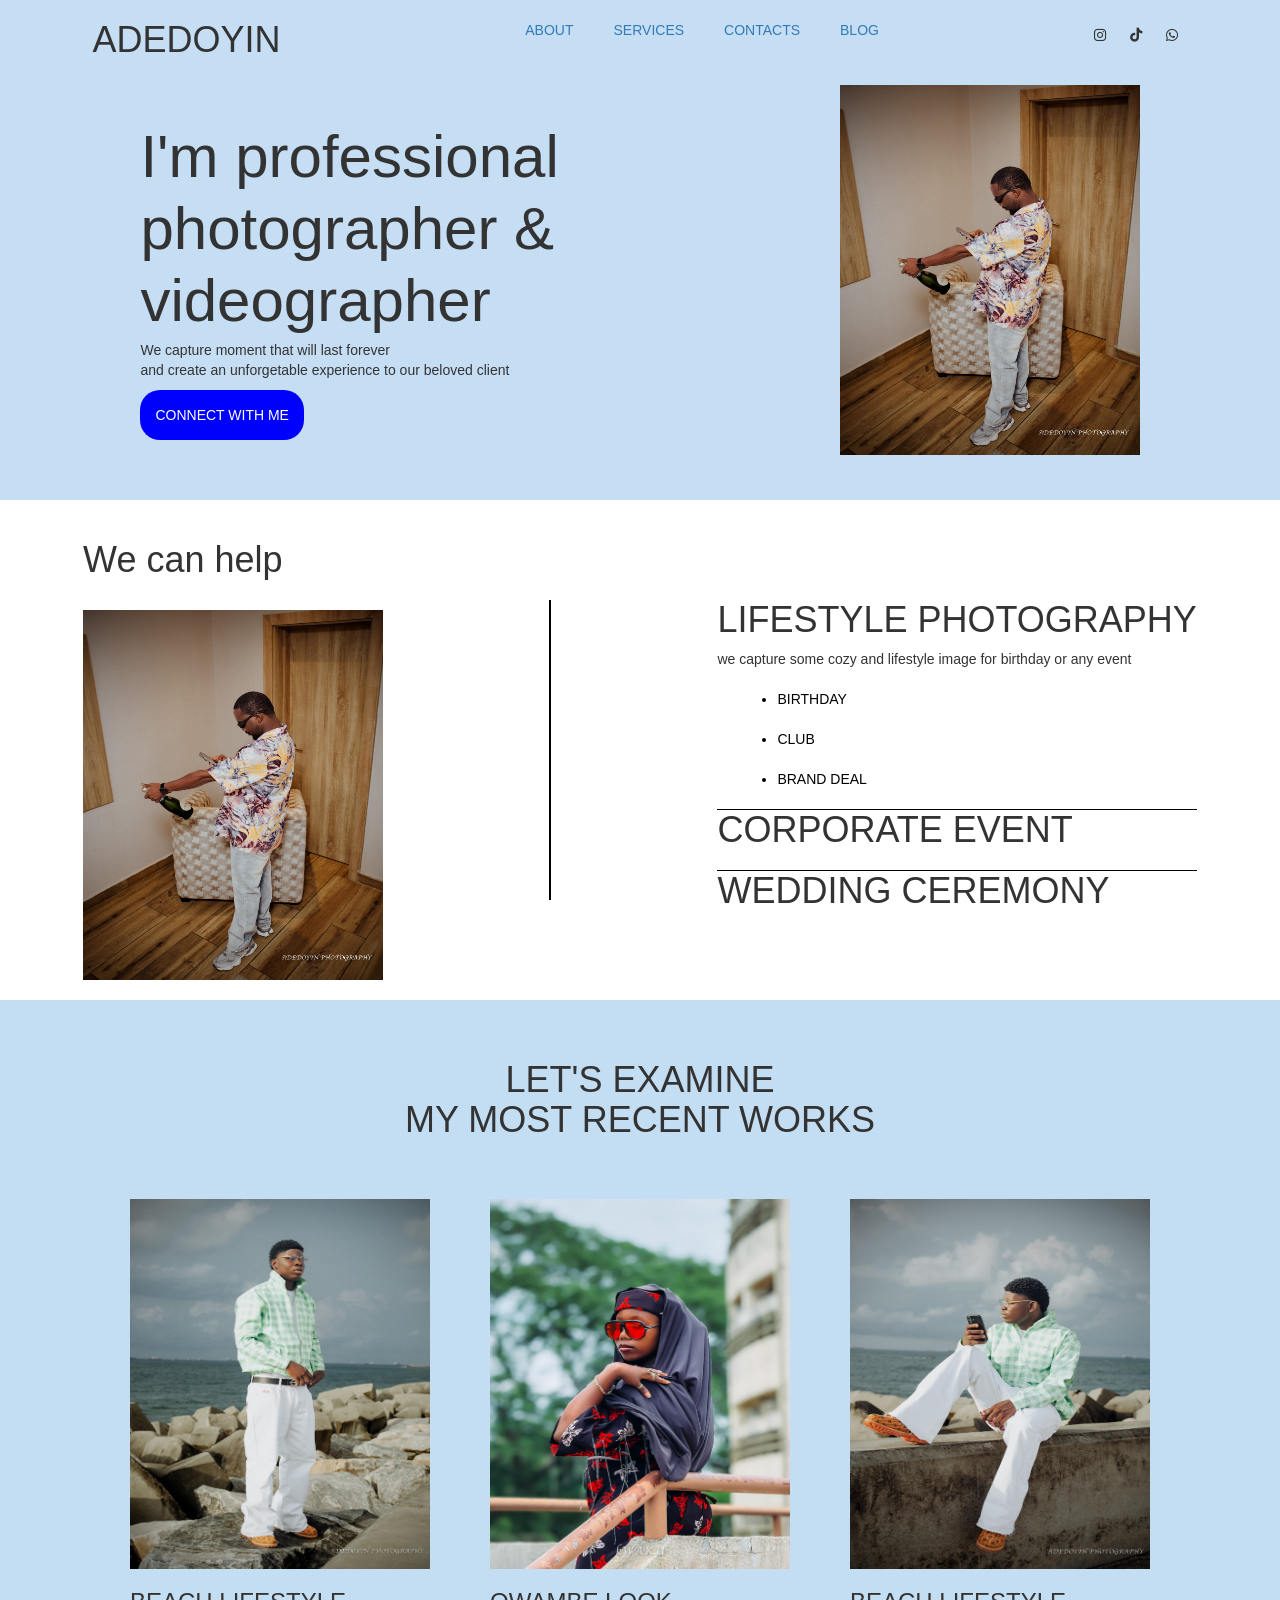
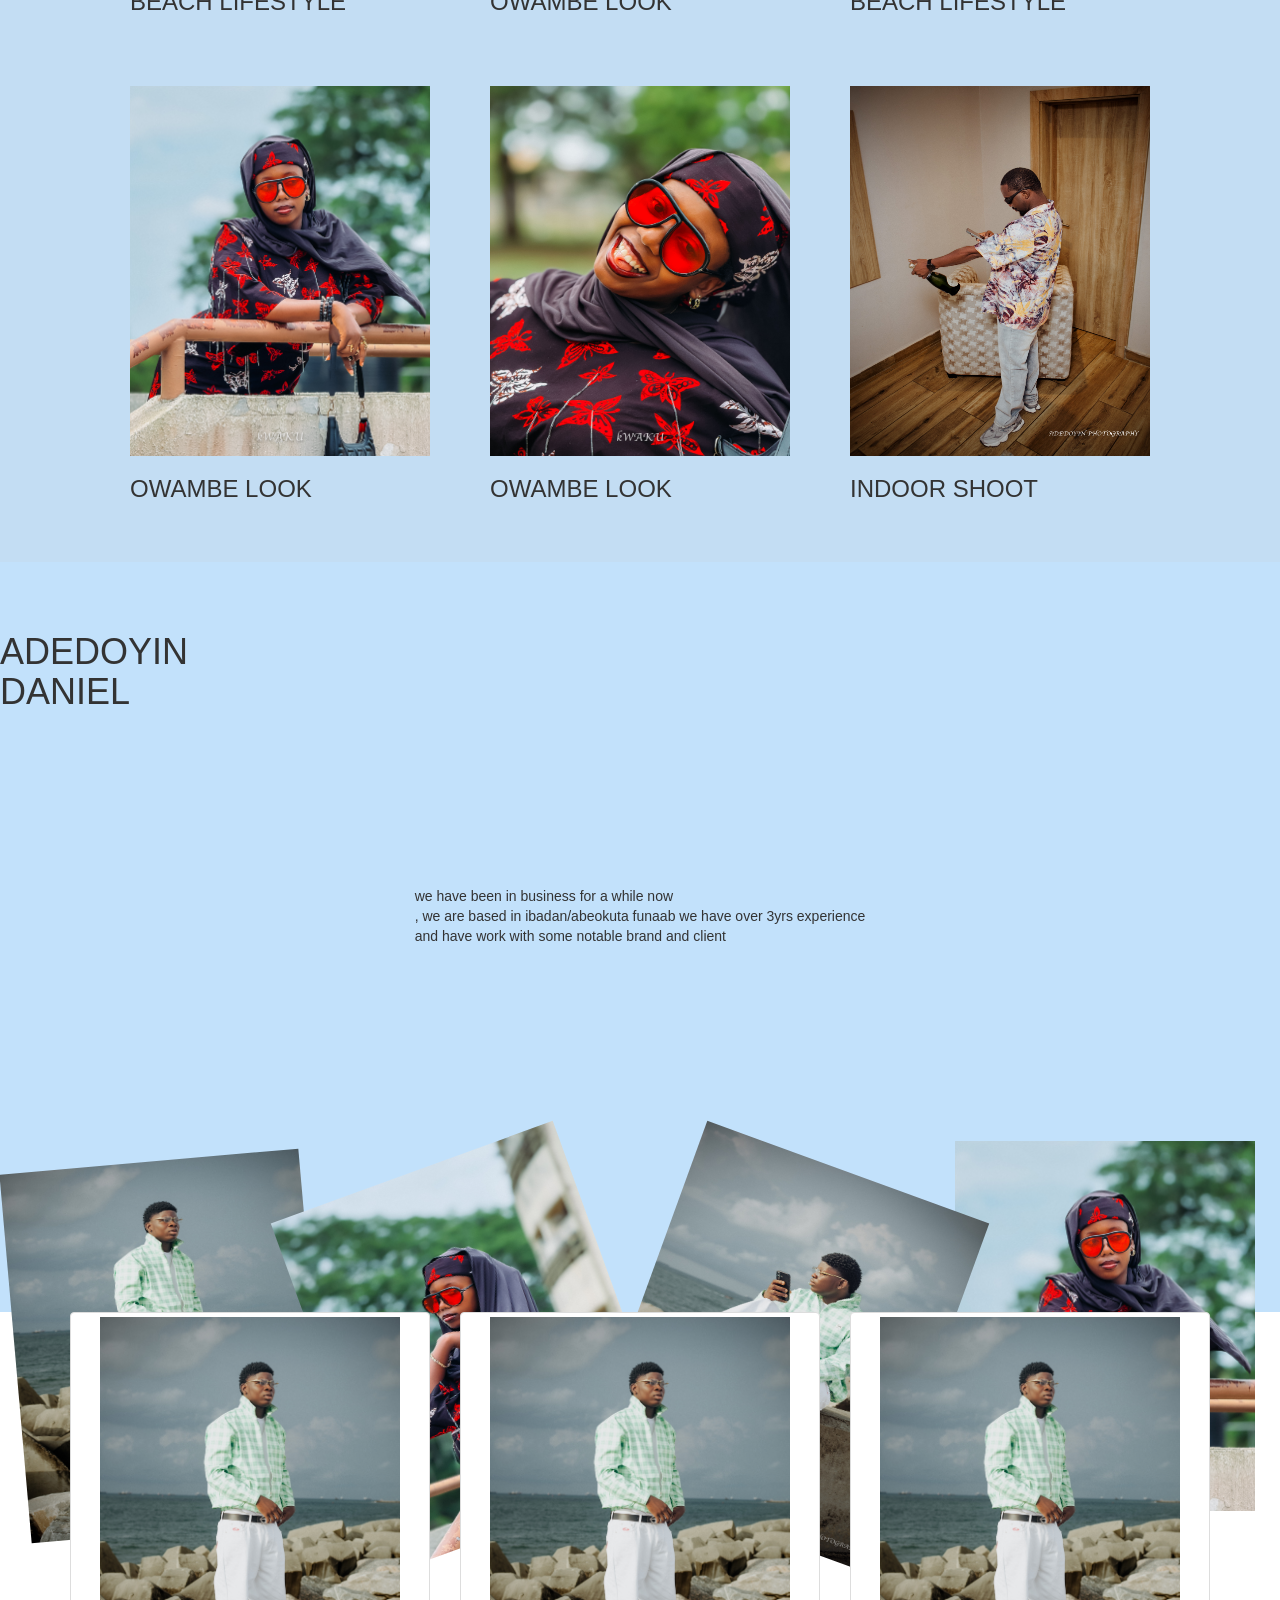
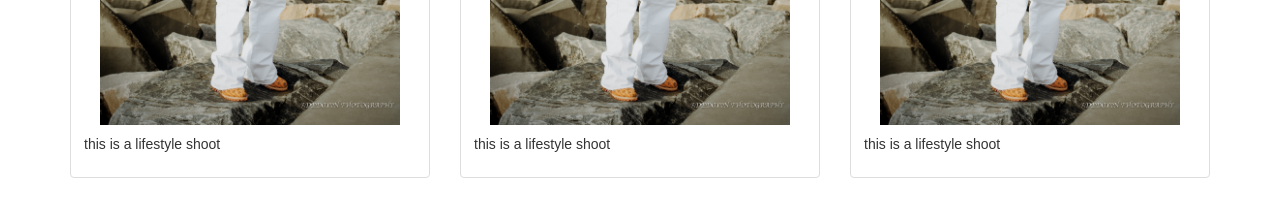
==== index.html @ 8db21506 "first commit" ====
<!DOCTYPE html>
<html lang="en">
<head>
    <meta charset="UTF-8">
    <meta name="viewport" content="width=device-width, initial-scale=1.0">
    <title>Portfolio</title>
    <link rel="stylesheet" href="style.css">
<link
      rel="stylesheet"
      href="https://cdnjs.cloudflare.com/ajax/libs/font-awesome/6.5.0/css/all.min.css"
    /> 
    <link rel="stylesheet" href="https://maxcdn.bootstrapcdn.com/bootstrap/3.4.1/css/bootstrap.min.css">
</head>   

<body>
    <div class="hero-section">
        <div class="nav-bar">


            <h1>ADEDOYIN</h1>

            <div >
                <ul class="links">
                <li><a href="">about</a></li>
                <li><a href="">services</a></li>
                <li><a href="">contacts</a></li>
                <li><a href="">blog</a></li>
            </ul>
            </div>


            <div class="icons">
                <i class="fa-brands fa-instagram"></i>
                <i class="fa-brands fa-tiktok"></i>
                <i class="fa-brands fa-whatsapp"></i>
            </div>
        </div>


        <div class="myinfo"> 
            <div class="info">
                <h1 class="about-me"> I'm professional <br>photographer & <br>videographer</h1>
                <p class="para">We capture moment that will last forever <br>and create an unforgetable experience to our beloved client</p>
                <button class="contact">Connect with me</button>
            
            </div>
            <div class="img">
                <img src="image/6.jpg" alt="">
            </div>
        </div>

    </div>
    <!--this the end of hero-section-->
    <div class="our-help">
        <div class="help">
            <h1>We can help</h1><br>
            <img src="image/6.jpg" alt="">

        </div>

        <div class="border">
            
        </div>
        <div class="part">
            <h1 class="lp">lifestyle photography</h1>
            <p>we capture some cozy and lifestyle image for birthday or any event</p>
            <ul>
                <li>birthday</li>
                <li>club</li>
                <li>brand deal</li>
            </ul>
            <h1 class="other">Corporate event</h1>
            <h1 class="other">wedding ceremony</h1>
        </div>

    </div>
    <!--this is the end of our help-->
    <div class="previous">
        <h1 class="recent">Let's examine <br>my most recent works</h1>

        <div class="img-wrap">
<div class="image">
            <img src="image/2.jpg" alt="">
            <h3 class="text-wrap">beach lifestyle</h3>
        </div>
        <div class="image">
            <img src="image/3.jpg" alt="">
            <h3 class="text-wrap">owambe look</h3>
        </div>
        <div class="image">
            <img src="image/1.jpg" alt="">
            <h3 class="text-wrap">beach lifestyle</h3>
        </div>
        <div class="image">
            <img src="image/4.jpg" alt="">
            <h3 class="text-wrap">owambe look</h3>
        </div>
        <div class="image">
            <img src="image/5.jpg" alt="">
            <h3 class="text-wrap">owambe look</h3>
        </div>
        <div class="image">
            <img src="image/6.jpg" alt="">
            <h3 class="text-wrap">indoor shoot</h3>
        </div>
        </div>
    </div>
    <!--this is the end of most recent works-->
    <div class="years">
         
        <div class="me">
           <h1>Adedoyin <br> Daniel </h1> 
        </div>

        <div class="exp">
        <p>we have been in business for a while now <br> , we are based in ibadan/abeokuta funaab 
            we have over 3yrs experience  <br>and have work with some notable brand and client
        </p>
        </div>

        <div class="pics">
             <div class="pic1">
            <img src="image/2.jpg" alt="">
        </div>
        <div class="pic3">
            <img src="image/3.jpg" alt="">
        </div>
        <div class="pic4">
            <img src="image/1.jpg" alt="">
        </div>
        <div class="pic5">
            <img src="image/4.jpg" alt="">
        </div>
        </div>
    </div>

      <!--the thumbail-->
        <div class="container">
            <div class="row">
                <div class="col-md-4">
                 <div class="thumbnail">
                <img src="image/2.jpg" alt="">
                <div class="caption">
                    <p>this is a lifestyle shoot </p>
                </div>
            </div>
            </div>
            <div class="col-md-4">
                 <div class="thumbnail">
                <img src="image/2.jpg" alt="">
                <div class="caption">
                    <p>this is a lifestyle shoot </p>
                </div>
            </div>
            </div>
            <div class="col-md-4">
                 <div class="thumbnail">
                <img src="image/2.jpg" alt="">
                <div class="caption">
                    <p>this is a lifestyle shoot </p>
                </div>
            </div>
            </div>
            </div>
        </div>

    



</body>
</html>
---- style.css ----
body{
    margin: 0;
    color: black;
}

.nav-bar{
    display: flex;
    align-items: center;
    justify-content: space-around;

}
.links{
    display: flex;
    flex-direction: row;
    list-style-type:none;
    justify-content: space-between;
}

li{
    margin: 20px;
    text-transform: uppercase;
    color: black;
}
a{
    text-decoration: none;
    color: black;
}
i{
    margin: 10px;
}

.hero-section{
    background-color: rgb(198, 222, 244);
    height: 500px;
    align-items: center;
    justify-content: center;


}


.myinfo{
    height: 400px;
    display: flex;
    justify-content: space-around;
    align-items: center;
}
img{
    height: 370px;
    width: 300px;
}


.about-me{
    font-size: 60px;
    line-height: 1.2;
    margin-bottom: 0;
}

.para{
    margin-top: 3px;
}
.contact{
    border: none;
    background-color: blue;
    color:white;
    border-radius: 20px;
    padding: 15px;
    text-transform: uppercase;
}

.our-help{
    display: flex;
    align-items: center;
    justify-content: space-around;
    background-color: rgb(255, 255, 255);
    height: 500px;
}
.help{
    justify-content: space-around;
}

.border{
    border-left: 2px solid black;
    height: 300px;
}
.lp{
    text-transform: uppercase;
}
.other{
    border-top: 1px solid black;
    text-transform: uppercase;

}

.img-wrap{
    justify-content: center;
    align-content: center;
    flex-wrap: wrap;
    padding: 20px;
    display: flex;
    flex-direction: row;
}

.image{
    margin: 30px;
}
.text-wrap{
    text-transform: uppercase;
}


.recent{
    text-align: center;
    text-transform: uppercase;
    
}
.previous{
    background-color: rgb(195, 221, 243);
    padding-top : 40px ;
}
.exp{
   height: 400px;
    display: flex;
    justify-content: space-around;
    align-items: center;
}

.abt{
    display: flex;
   
    flex-direction: row;
    justify-content: space-around;

}
.years{
    background-color: rgb(194, 225, 251);
    height: 750px;
}
.me{
    
    flex-direction: row;
    padding-top: 50px;
    text-transform: uppercase;
}
.pics{
   margin-bottom: 20px;
    justify-content: center;
    flex-wrap: inherit;
    display: flex;
    flex-direction: row;
    padding: 20px;
    transform: rotate();
    position: relative;
}


.pic3{
    transform: rotate(-20deg) ;
    justify-content: center;
    flex-wrap: inherit;
    display: flex;
    flex-direction: row;
    padding: 20px;
    transform: rotate();
    margin-left: -30px;
    position: relative;
}
.pic1{
    transform: rotate(-5deg) ;
    justify-content: center;
    flex-wrap: inherit;
    display: flex;
    flex-direction: row;
    padding: 20px;
    transform: rotate();
    margin-left: -30px;
    position: relative;
}
.pic4{
    transform: rotate(20deg) ;
    justify-content: center;
    flex-wrap: inherit;
    display: flex;
    flex-direction: row;
    padding: 20px;
    transform: rotate();
    margin-left: -30px;
    position: relative;
}
.pic2{
    transform: rotate(-15deg) ;
    justify-content: center;
    flex-wrap: inherit;
    display: flex;
    flex-direction: row;
    padding: 20px;
    transform: rotate();
    margin-left: -30px;
    position: relative;
}
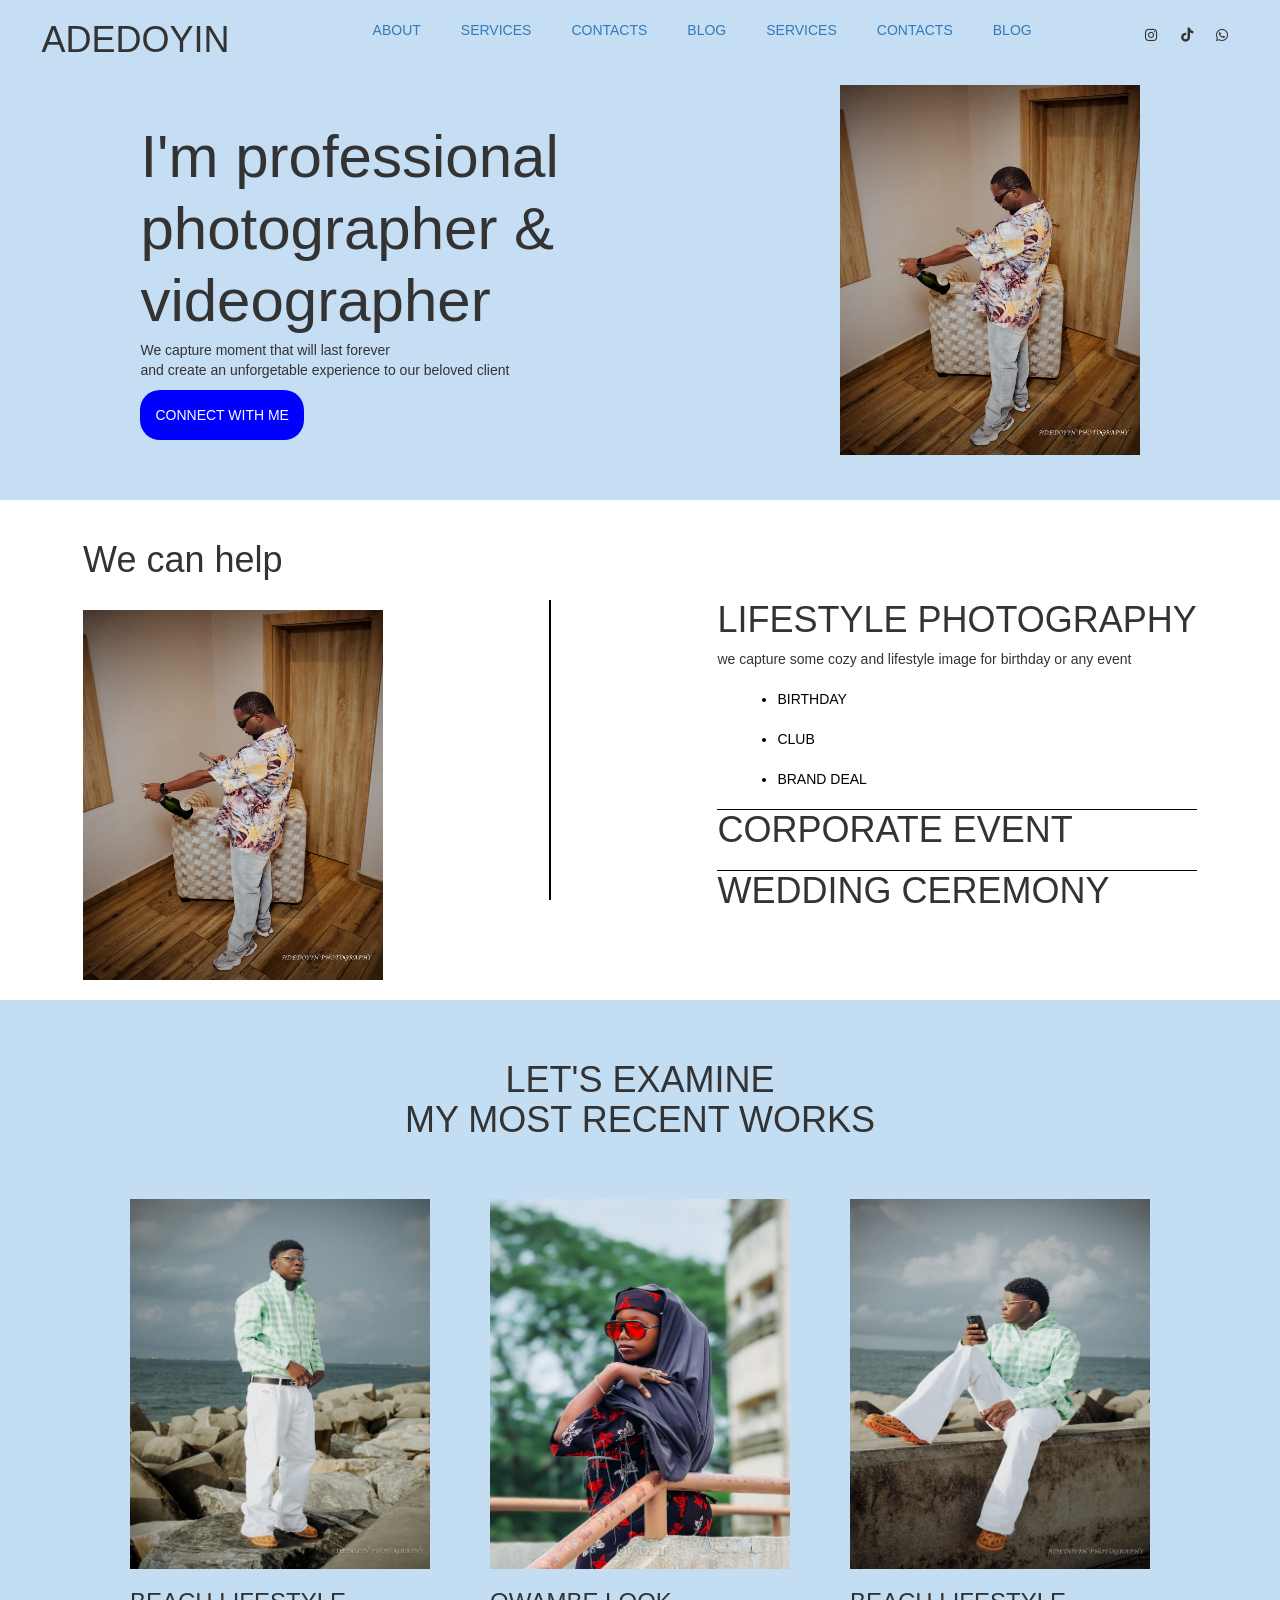
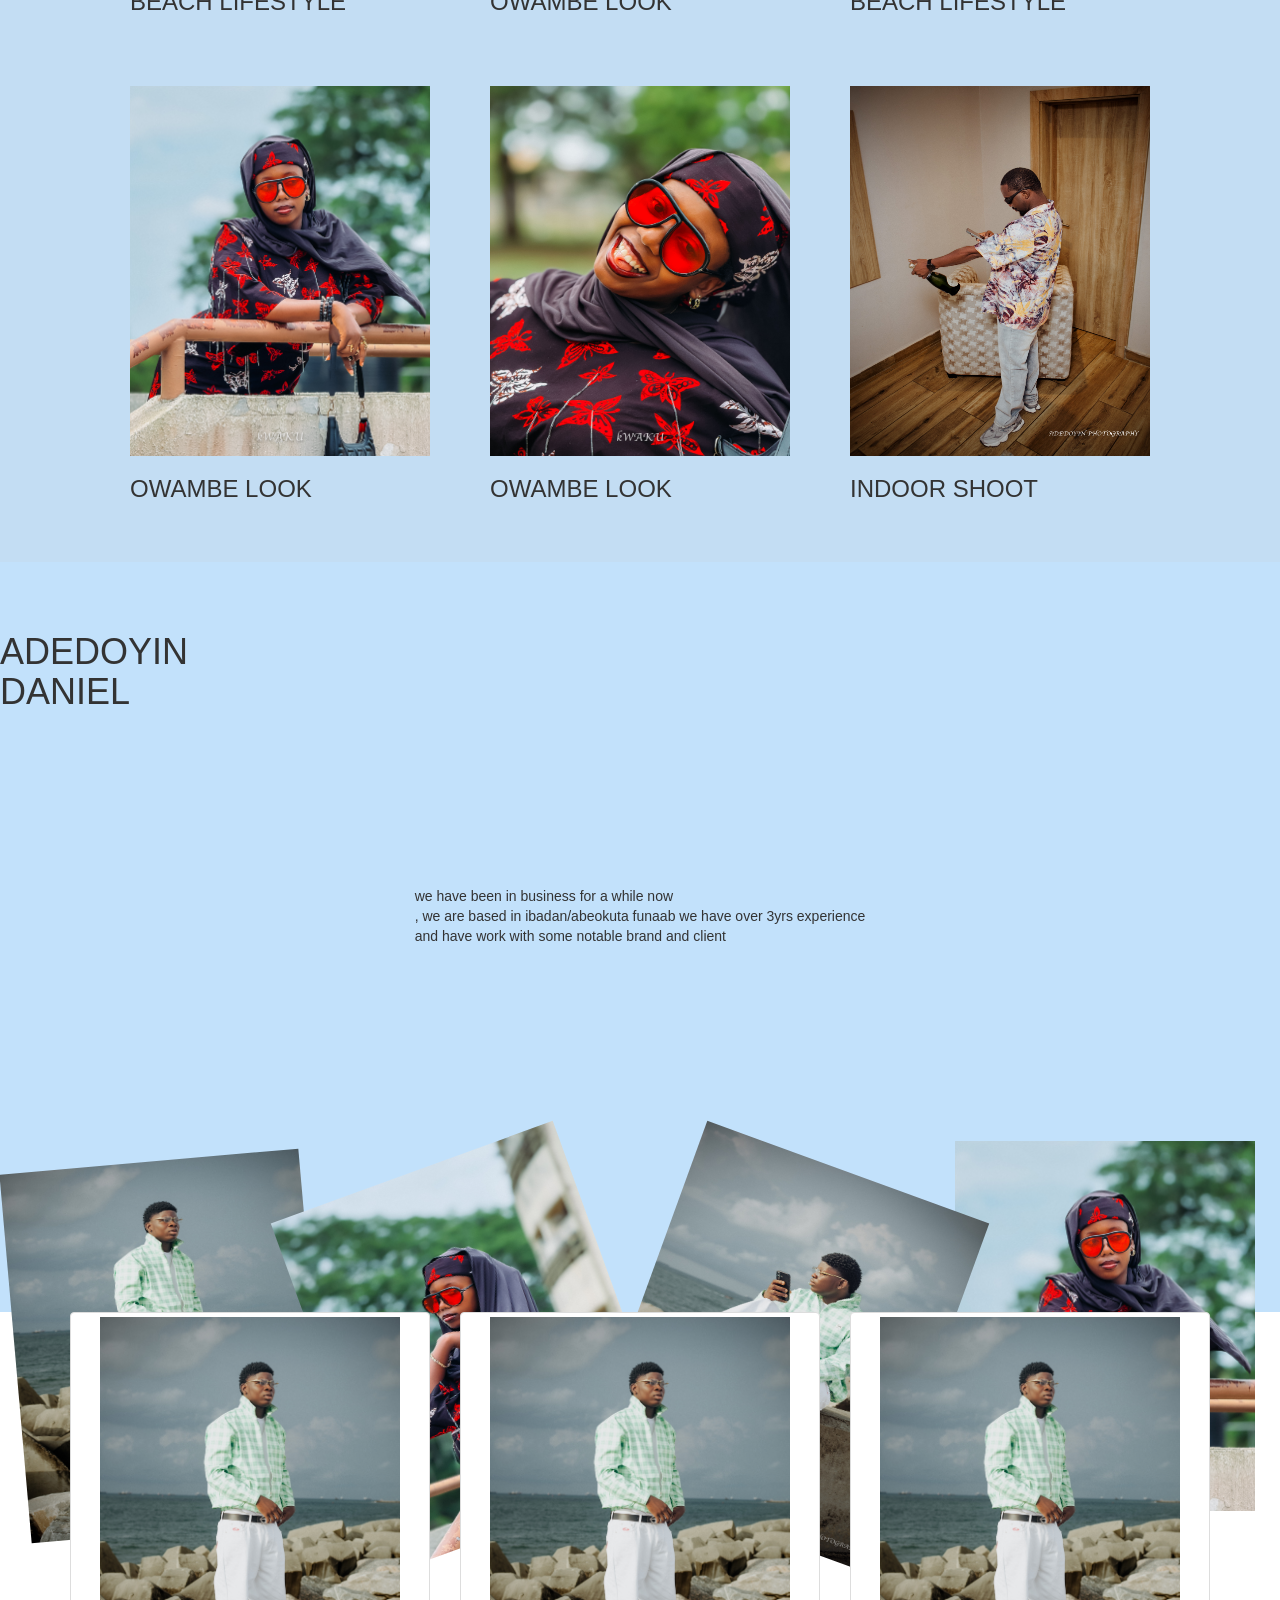
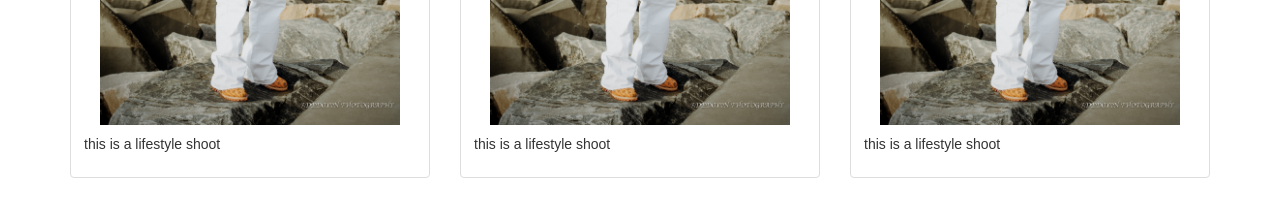
==== commit 0f7cf171: "second commit" ====
--- a/index.html
+++ b/index.html
@@ -22,6 +22,9 @@
             <div >
                 <ul class="links">
                 <li><a href="">about</a></li>
+                <li><a href="">services</a></li>
+                <li><a href="">contacts</a></li>
+                <li><a href="">blog</a></li>
                 <li><a href="">services</a></li>
                 <li><a href="">contacts</a></li>
                 <li><a href="">blog</a></li>
